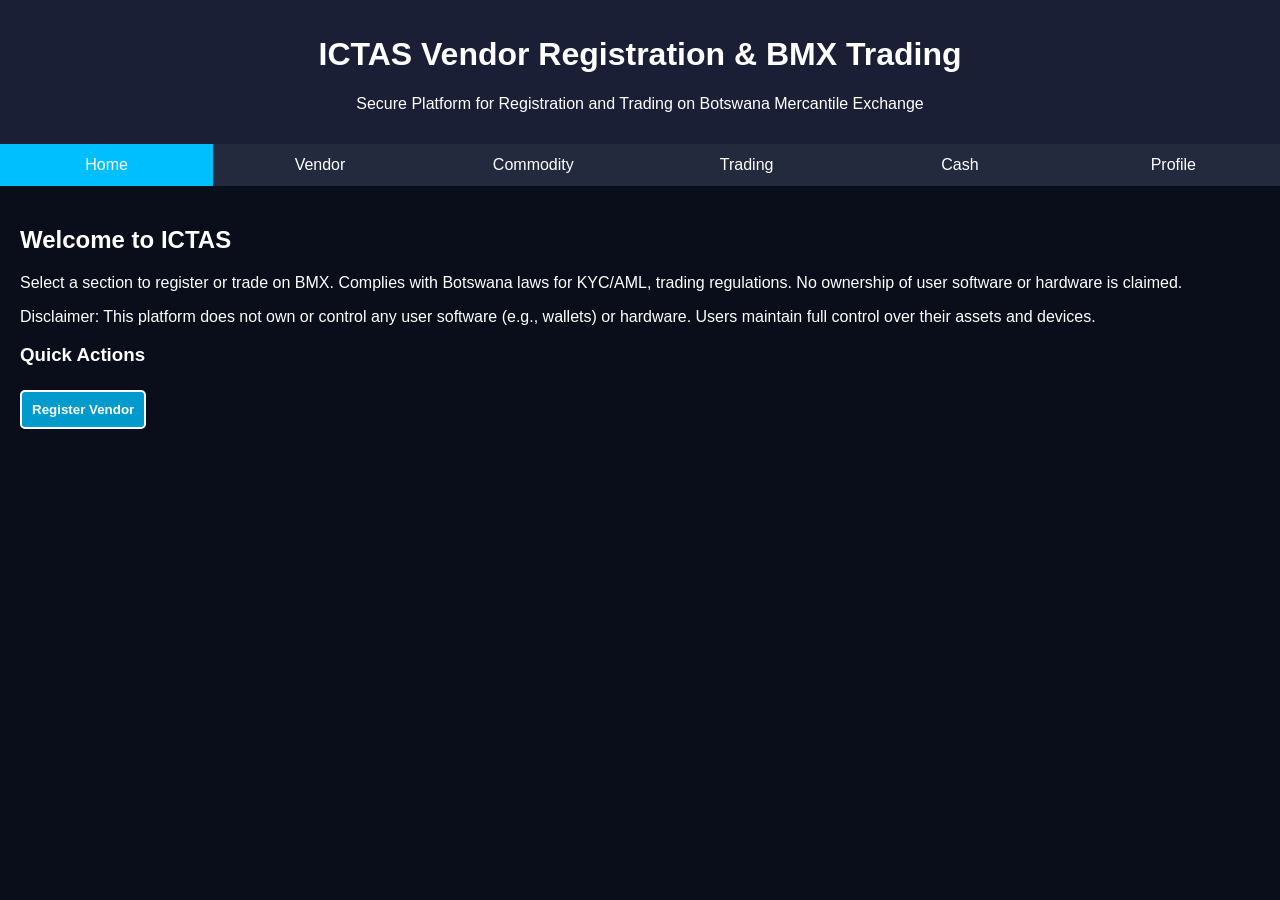
==== index.html @ 0dfdc039 "Add files via upload Uploading initial ICTAS-A website files" ====
<!-- index.html (Home Page) -->
<!DOCTYPE html>
<html lang="en">
<head>
    <meta charset="UTF-8">
    <meta name="viewport" content="width=device-width, initial-scale=1.0">
    <title>ICTAS Vendor Registration & BMX Trading - Home</title>
    <style>
        body { 
            font-family: Arial, sans-serif; 
            margin: 0; 
            padding: 0; 
            background-color: #0A0E1A;
            color: #FFFFFF;
        }
        header { 
            background-color: #1A1F36; 
            color: #FFFFFF; 
            padding: 15px; 
            text-align: center; 
            box-shadow: 0 2px 4px rgba(0,0,0,0.2);
        }
        nav { 
            display: flex; 
            justify-content: space-around; 
            background-color: #242A3D; 
            color: #FFFFFF; 
        }
        nav a { 
            color: #FFFFFF; 
            text-decoration: none; 
            padding: 12px; 
            flex: 1; 
            text-align: center; 
            transition: background-color 0.3s;
        }
        nav a:hover { background-color: #3A425C; }
        nav a.active { background-color: #00BFFF; }
        section { 
            padding: 20px; 
        }
        .widget { 
            background-color: #1A1F36; 
            border: 1px solid #3A425C; 
            padding: 15px; 
            margin: 15px 0; 
            border-radius: 8px; 
            box-shadow: 0 4px 8px rgba(0,0,0,0.1);
        }
        button { 
            background-color: #009ACD; /* Darker blue shade */
            color: #FFFFFF; 
            border: 2px solid #FFFFFF; /* White frame */
            cursor: pointer; 
            font-weight: bold; 
            transition: background-color 0.3s, transform 0.1s;
            padding: 10px;
            margin: 5px 0;
            width: auto;
            border-radius: 5px;
        }
        button:hover { background-color: #007B9A; /* Even darker on hover */
        }
        button:active { transform: scale(0.98); }
        footer { 
            background-color: #1A1F36; 
            color: #FFFFFF; 
            text-align: center; 
            padding: 10px; 
            position: fixed; 
            bottom: 0; 
            width: 100%; 
        }
        p, h1, h2, h3, ul, li, a { color: #FFFFFF; }
    </style>
    <script>
        function toggleWidget(id) {
            const el = document.getElementById(id);
            el.style.display = el.style.display === 'none' ? 'block' : 'none';
        }
    </script>
</head>
<body>

    <header>
        <h1>ICTAS Vendor Registration & BMX Trading</h1>
        <p>Secure Platform for Registration and Trading on Botswana Mercantile Exchange</p>
    </header>

    <nav>
        <a href="index.html" class="active">Home</a>
        <a href="vendor.html">Vendor</a>
        <a href="commodity.html">Commodity</a>
        <a href="trading.html">Trading</a>
        <a href="cash.html">Cash</a>
        <a href="profile.html">Profile</a>
    </nav>

    <section>
        <h2>Welcome to ICTAS</h2>
        <p>Select a section to register or trade on BMX. Complies with Botswana laws for KYC/AML, trading regulations. No ownership of user software or hardware is claimed.</p>
        <p>Disclaimer: This platform does not own or control any user software (e.g., wallets) or hardware. Users maintain full control over their assets and devices.</p>
        
        <!-- Quick Actions as buttons linking to separate pages -->
        <h3>Quick Actions</h3>
        <button onclick="window.location.href='vendor.html'">Register Vendor</button>
        <button onclick
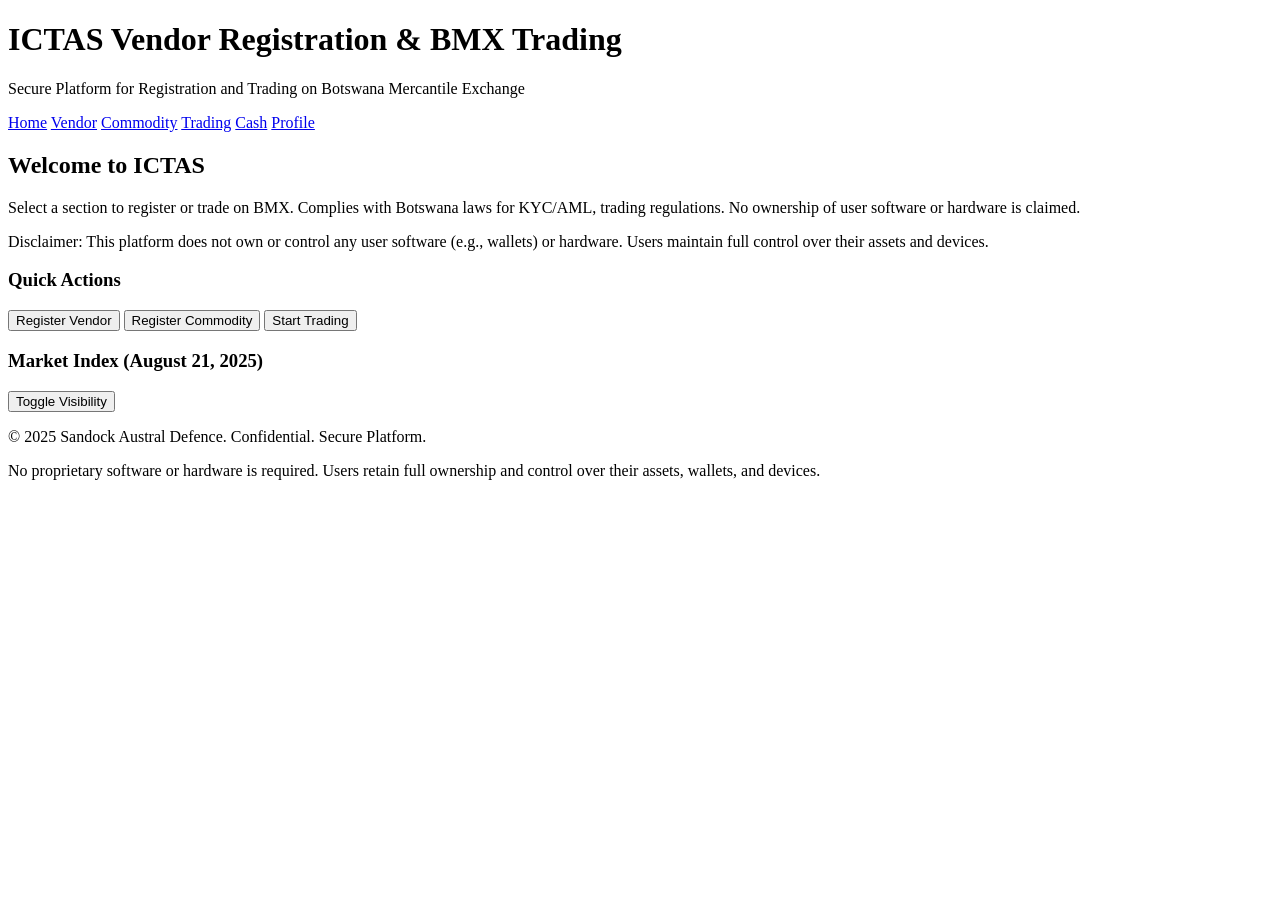
==== commit c54be07a: "Update index.html" ====
--- a/index.html
+++ b/index.html
@@ -1,107 +1,77 @@
-<!-- index.html (Home Page) -->
 <!DOCTYPE html>
 <html lang="en">
 <head>
     <meta charset="UTF-8">
-    <meta name="viewport" content="width=device-width, initial-scale=1.0">
-    <title>ICTAS Vendor Registration & BMX Trading - Home</title>
-    <style>
-        body { 
-            font-family: Arial, sans-serif; 
-            margin: 0; 
-            padding: 0; 
-            background-color: #0A0E1A;
-            color: #FFFFFF;
-        }
-        header { 
-            background-color: #1A1F36; 
-            color: #FFFFFF; 
-            padding: 15px; 
-            text-align: center; 
-            box-shadow: 0 2px 4px rgba(0,0,0,0.2);
-        }
-        nav { 
-            display: flex; 
-            justify-content: space-around; 
-            background-color: #242A3D; 
-            color: #FFFFFF; 
-        }
-        nav a { 
-            color: #FFFFFF; 
-            text-decoration: none; 
-            padding: 12px; 
-            flex: 1; 
-            text-align: center; 
-            transition: background-color 0.3s;
-        }
-        nav a:hover { background-color: #3A425C; }
-        nav a.active { background-color: #00BFFF; }
-        section { 
-            padding: 20px; 
-        }
-        .widget { 
-            background-color: #1A1F36; 
-            border: 1px solid #3A425C; 
-            padding: 15px; 
-            margin: 15px 0; 
-            border-radius: 8px; 
-            box-shadow: 0 4px 8px rgba(0,0,0,0.1);
-        }
-        button { 
-            background-color: #009ACD; /* Darker blue shade */
-            color: #FFFFFF; 
-            border: 2px solid #FFFFFF; /* White frame */
-            cursor: pointer; 
-            font-weight: bold; 
-            transition: background-color 0.3s, transform 0.1s;
-            padding: 10px;
-            margin: 5px 0;
-            width: auto;
-            border-radius: 5px;
-        }
-        button:hover { background-color: #007B9A; /* Even darker on hover */
-        }
-        button:active { transform: scale(0.98); }
-        footer { 
-            background-color: #1A1F36; 
-            color: #FFFFFF; 
-            text-align: center; 
-            padding: 10px; 
-            position: fixed; 
-            bottom: 0; 
-            width: 100%; 
-        }
-        p, h1, h2, h3, ul, li, a { color: #FFFFFF; }
-    </style>
-    <script>
-        function toggleWidget(id) {
-            const el = document.getElementById(id);
-            el.style.display = el.style.display === 'none' ? 'block' : 'none';
-        }
-    </script>
+    <title>ICTAS Vendor Registration & BMX Trading</title>
+    <link rel="stylesheet" href="styles.css"> <!-- Optional shared CSS -->
 </head>
 <body>
-
     <header>
         <h1>ICTAS Vendor Registration & BMX Trading</h1>
         <p>Secure Platform for Registration and Trading on Botswana Mercantile Exchange</p>
     </header>
-
     <nav>
-        <a href="index.html" class="active">Home</a>
+        <a href="index.html">Home</a>
         <a href="vendor.html">Vendor</a>
         <a href="commodity.html">Commodity</a>
         <a href="trading.html">Trading</a>
         <a href="cash.html">Cash</a>
         <a href="profile.html">Profile</a>
     </nav>
-
-    <section>
+    <main>
         <h2>Welcome to ICTAS</h2>
         <p>Select a section to register or trade on BMX. Complies with Botswana laws for KYC/AML, trading regulations. No ownership of user software or hardware is claimed.</p>
         <p>Disclaimer: This platform does not own or control any user software (e.g., wallets) or hardware. Users maintain full control over their assets and devices.</p>
-        
-        <!-- Quick Actions as buttons linking to separate pages -->
-        <h3>Quick Actions</h3>
-        <button onclick="window.location.href='vendor.html'">Register Vendor</button>
-        <button onclick+        <section>
+            <h3>Quick Actions</h3>
+            <button id="registerVendor">Register Vendor</button>
+            <button id="registerCommodity">Register Commodity</button>
+            <button id="startTrading">Start Trading</button>
+        </section>
+        <section>
+            <h3>Market Index (August 21, 2025)</h3>
+            <button id="toggleIndex">Toggle Visibility</button>
+            <div id="marketIndex" style="display: none;">
+                <table>
+                    <thead><tr><th>Commodity</th><th>Price (BWP)</th></tr></thead>
+                    <tbody id="indexBody"></tbody>
+                </table>
+            </div>
+        </section>
+    </main>
+    <footer>
+        <p>© 2025 Sandock Austral Defence. Confidential. Secure Platform.</p>
+        <p>No proprietary software or hardware is required. Users retain full ownership and control over their assets, wallets, and devices.</p>
+    </footer>
+    <script>
+        // Quick Actions
+        document.getElementById('registerVendor').addEventListener('click', () => window.location.href = 'vendor.html');
+        document.getElementById('registerCommodity').addEventListener('click', () => {
+            if (!localStorage.getItem('user')) alert('Please register/login first.');
+            else window.location.href = 'commodity.html';
+        });
+        document.getElementById('startTrading').addEventListener('click', () => {
+            if (!localStorage.getItem('user')) alert('Please register/login first.');
+            else window.location.href = 'trading.html';
+        });
+
+        // Market Index
+        const commodities = ['Beef', 'Copper', 'Wheat/Maize'];
+        function updateIndex() {
+            const body = document.getElementById('indexBody');
+            body.innerHTML = '';
+            commodities.forEach(com => {
+                const price = (Math.random() * 50 + 40).toFixed(2); // Mock price
+                body.innerHTML += `<tr><td>${com}</td><td>${price}</td></tr>`;
+            });
+        }
+        updateIndex();
+        setInterval(updateIndex, 5000); // Update every 5s
+
+        document.getElementById('toggleIndex').addEventListener('click', () => {
+            const div = document.getElementById('marketIndex');
+            div.style.display = div.style.display === 'none' ? 'block' : 'none';
+        });
+    </script>
+</body>
+</html>
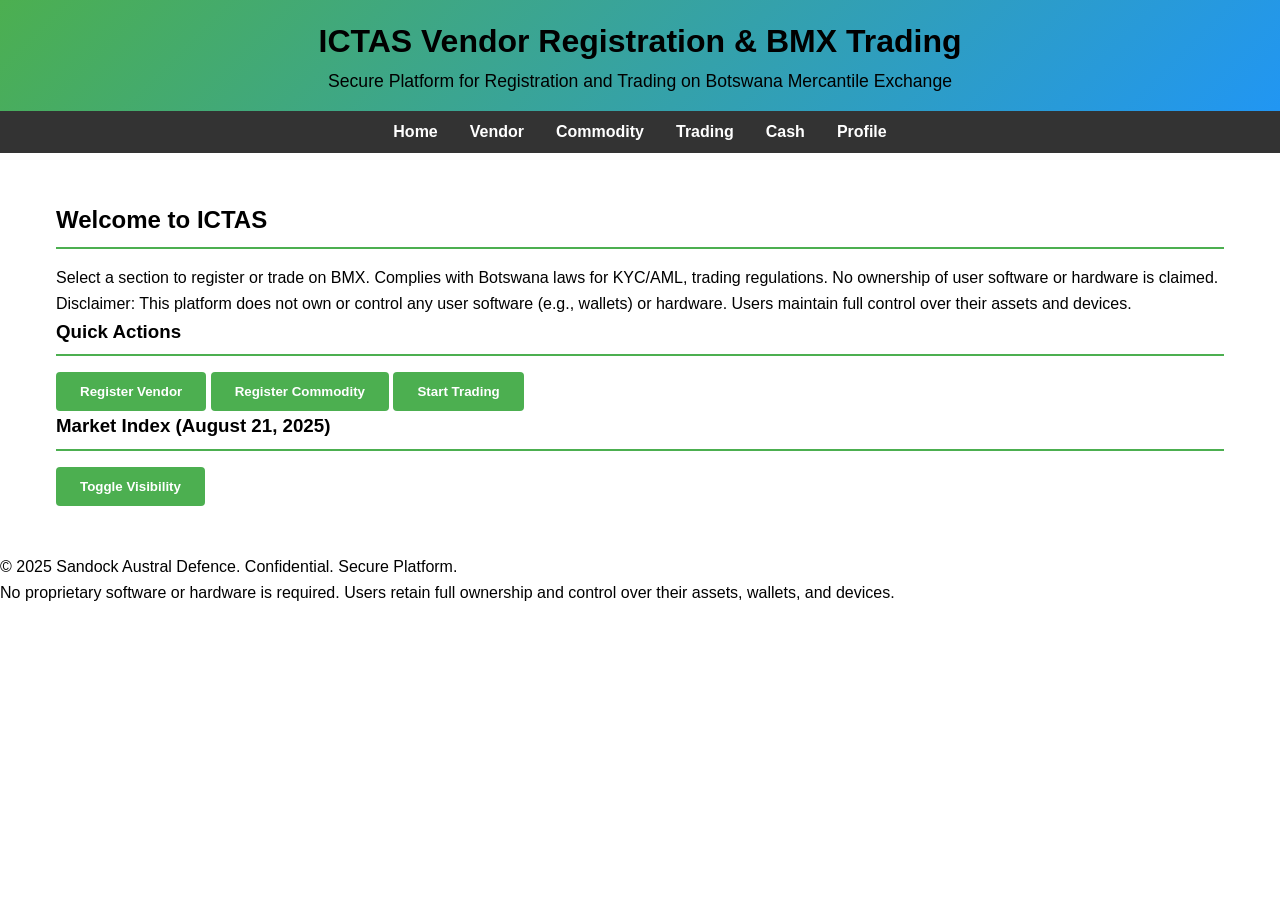
==== commit cf42aece: "Update index.html" ====
--- a/index.html
+++ b/index.html
@@ -4,7 +4,7 @@
     <meta charset="UTF-8">
     <title>ICTAS Vendor Registration & BMX Trading</title>
     <link rel="stylesheet" href="styles.css"> <!-- Optional shared CSS -->
-</head>
+</head><link rel="stylesheet" href="styles.css">
 <body>
     <header>
         <h1>ICTAS Vendor Registration & BMX Trading</h1>
@@ -75,3 +75,4 @@
     </script>
 </body>
 </html>
+
--- a/styles.css
+++ b/styles.css
@@ -0,0 +1,216 @@
+/* Reset and Base Styles */
+* {
+    margin: 0;
+    padding: 0;
+    box-sizing: border-box;
+}
+
+body {
+    font-family: -apple-system, BlinkMacSystemFont, 'Segoe UI', Roboto, Oxygen, Ubuntu, Cantarell, sans-serif;
+    line-height: 1.6;
+    transition: background-color 0.3s, color 0.3s;
+}
+
+.dark {
+    background-color: #1e1e1e;
+    color: #ffffff;
+}
+
+.light {
+    background-color: #ffffff;
+    color: #333333;
+}
+
+/* Header */
+header {
+    background: linear-gradient(135deg, #4CAF50, #2196F3); /* Gradient accent */
+    padding: 1rem;
+    text-align: center;
+    box-shadow: 0 2px 4px rgba(0, 0, 0, 0.1);
+}
+
+header h1 {
+    font-size: 2rem;
+}
+
+header p {
+    font-size: 1.1rem;
+}
+
+/* Navigation */
+nav {
+    display: flex;
+    justify-content: center;
+    background-color: #333333; /* Dark nav for both themes */
+    padding: 0.5rem;
+}
+
+nav a {
+    color: #ffffff;
+    text-decoration: none;
+    margin: 0 1rem;
+    font-weight: bold;
+    transition: color 0.3s;
+}
+
+nav a:hover {
+    color: #4CAF50;
+}
+
+/* Main Content */
+main {
+    max-width: 1200px;
+    margin: 2rem auto;
+    padding: 1rem;
+}
+
+h2, h3 {
+    margin-bottom: 1rem;
+    border-bottom: 2px solid #4CAF50;
+    padding-bottom: 0.5rem;
+}
+
+/* Forms */
+form {
+    display: flex;
+    flex-direction: column;
+    gap: 1rem;
+    background: rgba(255, 255, 255, 0.1); /* Semi-transparent for dark mode */
+    padding: 1.5rem;
+    border-radius: 8px;
+    box-shadow: 0 4px 8px rgba(0, 0, 0, 0.2);
+}
+
+label {
+    display: flex;
+    flex-direction: column;
+    font-weight: bold;
+}
+
+input, select, textarea {
+    padding: 0.75rem;
+    border: 1px solid #ccc;
+    border-radius: 4px;
+    background: inherit;
+    color: inherit;
+    transition: border-color 0.3s;
+}
+
+input:focus, select:focus, textarea:focus {
+    border-color: #4CAF50;
+    outline: none;
+}
+
+button {
+    padding: 0.75rem 1.5rem;
+    background-color: #4CAF50;
+    color: #ffffff;
+    border: none;
+    border-radius: 4px;
+    cursor: pointer;
+    transition: background-color 0.3s, transform 0.1s;
+    font-weight: bold;
+}
+
+button:hover {
+    background-color: #45a049;
+    transform: translateY(-2px);
+}
+
+button:active {
+    transform: translateY(0);
+}
+
+/* Tables */
+table {
+    width: 100%;
+    border-collapse: collapse;
+    margin-bottom: 1rem;
+}
+
+th, td {
+    padding: 0.75rem;
+    text-align: left;
+    border: 1px solid #ddd;
+}
+
+th {
+    background-color: #4CAF50;
+    color: #ffffff;
+}
+
+tr:nth-child(even) {
+    background-color: rgba(255, 255, 255, 0.05); /* Zebra stripes */
+}
+
+/* Light Theme Overrides */
+.light header {
+    background: linear-gradient(135deg, #2196F3, #4CAF50);
+}
+
+.light nav {
+    background-color: #f0f0f0;
+}
+
+.light nav a {
+    color: #333333;
+}
+
+.light nav a:hover {
+    color: #2196F3;
+}
+
+.light form {
+    background: rgba(0, 0, 0, 0.05);
+}
+
+.light th {
+    background-color: #2196F3;
+}
+
+.light button {
+    background-color: #2196F3;
+}
+
+.light button:hover {
+    background-color: #1e88e5;
+}
+
+.light tr:nth-child(even) {
+    background-color: #f9f9f9;
+}
+
+/* Responsive Design */
+@media (max-width: 768px) {
+    nav {
+        flex-direction: column;
+    }
+
+    nav a {
+        margin: 0.5rem 0;
+    }
+
+    form {
+        padding: 1rem;
+    }
+}
+
+/* Icons (assuming Font Awesome linked) */
+button i {
+    margin-right: 0.5rem;
+}
+
+/* Specific Elements */
+#getLocation, #connectWallet, #initiateSettlement {
+    background-color: #FFC107; /* Yellow accent for special buttons */
+    color: #333333;
+}
+
+#getLocation:hover, #connectWallet:hover, #initiateSettlement:hover {
+    background-color: #FFB300;
+}
+
+#walletAddress {
+    color: #4CAF50;
+    font-weight: bold;
+}
--- a/styles.css
+++ b/styles.css
@@ -0,0 +1,216 @@
+/* Reset and Base Styles */
+* {
+    margin: 0;
+    padding: 0;
+    box-sizing: border-box;
+}
+
+body {
+    font-family: -apple-system, BlinkMacSystemFont, 'Segoe UI', Roboto, Oxygen, Ubuntu, Cantarell, sans-serif;
+    line-height: 1.6;
+    transition: background-color 0.3s, color 0.3s;
+}
+
+.dark {
+    background-color: #1e1e1e;
+    color: #ffffff;
+}
+
+.light {
+    background-color: #ffffff;
+    color: #333333;
+}
+
+/* Header */
+header {
+    background: linear-gradient(135deg, #4CAF50, #2196F3); /* Gradient accent */
+    padding: 1rem;
+    text-align: center;
+    box-shadow: 0 2px 4px rgba(0, 0, 0, 0.1);
+}
+
+header h1 {
+    font-size: 2rem;
+}
+
+header p {
+    font-size: 1.1rem;
+}
+
+/* Navigation */
+nav {
+    display: flex;
+    justify-content: center;
+    background-color: #333333; /* Dark nav for both themes */
+    padding: 0.5rem;
+}
+
+nav a {
+    color: #ffffff;
+    text-decoration: none;
+    margin: 0 1rem;
+    font-weight: bold;
+    transition: color 0.3s;
+}
+
+nav a:hover {
+    color: #4CAF50;
+}
+
+/* Main Content */
+main {
+    max-width: 1200px;
+    margin: 2rem auto;
+    padding: 1rem;
+}
+
+h2, h3 {
+    margin-bottom: 1rem;
+    border-bottom: 2px solid #4CAF50;
+    padding-bottom: 0.5rem;
+}
+
+/* Forms */
+form {
+    display: flex;
+    flex-direction: column;
+    gap: 1rem;
+    background: rgba(255, 255, 255, 0.1); /* Semi-transparent for dark mode */
+    padding: 1.5rem;
+    border-radius: 8px;
+    box-shadow: 0 4px 8px rgba(0, 0, 0, 0.2);
+}
+
+label {
+    display: flex;
+    flex-direction: column;
+    font-weight: bold;
+}
+
+input, select, textarea {
+    padding: 0.75rem;
+    border: 1px solid #ccc;
+    border-radius: 4px;
+    background: inherit;
+    color: inherit;
+    transition: border-color 0.3s;
+}
+
+input:focus, select:focus, textarea:focus {
+    border-color: #4CAF50;
+    outline: none;
+}
+
+button {
+    padding: 0.75rem 1.5rem;
+    background-color: #4CAF50;
+    color: #ffffff;
+    border: none;
+    border-radius: 4px;
+    cursor: pointer;
+    transition: background-color 0.3s, transform 0.1s;
+    font-weight: bold;
+}
+
+button:hover {
+    background-color: #45a049;
+    transform: translateY(-2px);
+}
+
+button:active {
+    transform: translateY(0);
+}
+
+/* Tables */
+table {
+    width: 100%;
+    border-collapse: collapse;
+    margin-bottom: 1rem;
+}
+
+th, td {
+    padding: 0.75rem;
+    text-align: left;
+    border: 1px solid #ddd;
+}
+
+th {
+    background-color: #4CAF50;
+    color: #ffffff;
+}
+
+tr:nth-child(even) {
+    background-color: rgba(255, 255, 255, 0.05); /* Zebra stripes */
+}
+
+/* Light Theme Overrides */
+.light header {
+    background: linear-gradient(135deg, #2196F3, #4CAF50);
+}
+
+.light nav {
+    background-color: #f0f0f0;
+}
+
+.light nav a {
+    color: #333333;
+}
+
+.light nav a:hover {
+    color: #2196F3;
+}
+
+.light form {
+    background: rgba(0, 0, 0, 0.05);
+}
+
+.light th {
+    background-color: #2196F3;
+}
+
+.light button {
+    background-color: #2196F3;
+}
+
+.light button:hover {
+    background-color: #1e88e5;
+}
+
+.light tr:nth-child(even) {
+    background-color: #f9f9f9;
+}
+
+/* Responsive Design */
+@media (max-width: 768px) {
+    nav {
+        flex-direction: column;
+    }
+
+    nav a {
+        margin: 0.5rem 0;
+    }
+
+    form {
+        padding: 1rem;
+    }
+}
+
+/* Icons (assuming Font Awesome linked) */
+button i {
+    margin-right: 0.5rem;
+}
+
+/* Specific Elements */
+#getLocation, #connectWallet, #initiateSettlement {
+    background-color: #FFC107; /* Yellow accent for special buttons */
+    color: #333333;
+}
+
+#getLocation:hover, #connectWallet:hover, #initiateSettlement:hover {
+    background-color: #FFB300;
+}
+
+#walletAddress {
+    color: #4CAF50;
+    font-weight: bold;
+}
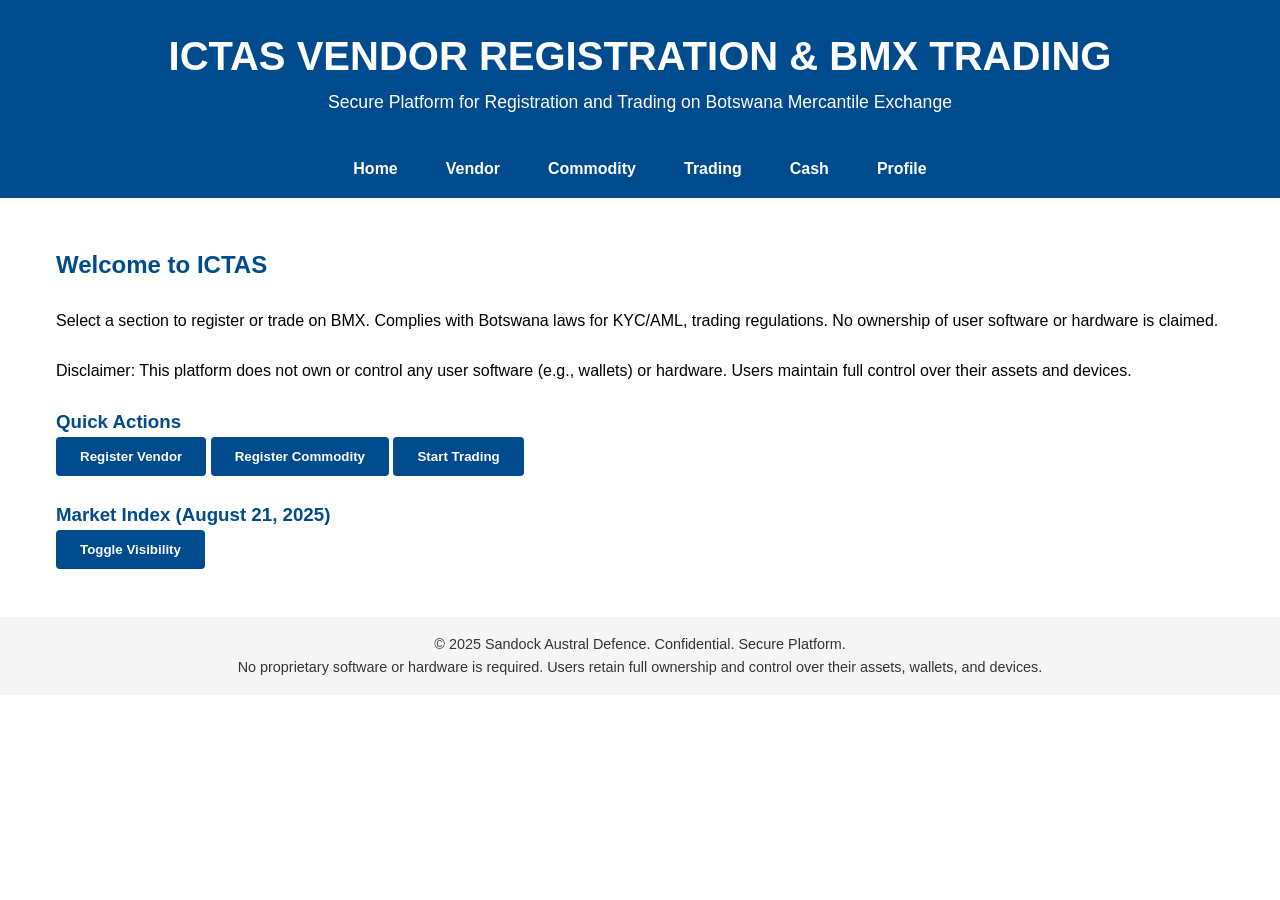
==== commit 131fbf7e: "Update index.html" ====
--- a/index.html
+++ b/index.html
@@ -5,7 +5,12 @@
     <title>ICTAS Vendor Registration & BMX Trading</title>
     <link rel="stylesheet" href="styles.css"> <!-- Optional shared CSS -->
 </head><link rel="stylesheet" href="styles.css">
-<body>
+<body><div class="cookie-banner">
+    <p>We use cookies to improve your experience and comply with privacy regulations. <a href="/cookie-policy">Learn more</a>.</p>
+    <button class="decline" onclick="localStorage.setItem('cookiesAccepted', 'necessary'); this.parentElement.style.display = 'none';">Decline</button>
+    <button class="customize">Customize</button>
+    <button onclick="localStorage.setItem('cookiesAccepted', 'all'); this.parentElement.style.display = 'none';">Accept All</button>
+</div>
     <header>
         <h1>ICTAS Vendor Registration & BMX Trading</h1>
         <p>Secure Platform for Registration and Trading on Botswana Mercantile Exchange</p>
@@ -76,3 +81,4 @@
 </body>
 </html>
 
+
--- a/styles.css
+++ b/styles.css
@@ -1,3 +1,6 @@
+/* Import Fonts (use in HTML head) */
+/* @import url('https://fonts.googleapis.com/css2?family=Open+Sans:wght@400;600;700;800&display=swap'); */
+
 /* Reset and Base Styles */
 * {
     margin: 0;
@@ -6,55 +9,63 @@
 }
 
 body {
-    font-family: -apple-system, BlinkMacSystemFont, 'Segoe UI', Roboto, Oxygen, Ubuntu, Cantarell, sans-serif;
+    font-family: 'Open Sans', Arial, Helvetica, sans-serif;
     line-height: 1.6;
-    transition: background-color 0.3s, color 0.3s;
+    transition: background-color 0.3s ease, color 0.3s ease;
 }
 
 .dark {
-    background-color: #1e1e1e;
-    color: #ffffff;
+    background-color: #f5f5f5; /* Light gray for dark mode subtlety */
+    color: #333333;
 }
 
 .light {
-    background-color: #ffffff;
+    background-color: #ffffff; /* White default for financial cleanliness */
     color: #333333;
 }
 
 /* Header */
 header {
-    background: linear-gradient(135deg, #4CAF50, #2196F3); /* Gradient accent */
-    padding: 1rem;
+    background-color: #004b8d; /* Deep corporate blue */
+    padding: 1.5rem;
     text-align: center;
+    color: #ffffff;
     box-shadow: 0 2px 4px rgba(0, 0, 0, 0.1);
 }
 
 header h1 {
-    font-size: 2rem;
+    font-size: 2.5rem;
+    font-weight: 800;
+    text-transform: uppercase;
 }
 
 header p {
     font-size: 1.1rem;
+    font-weight: 400;
 }
 
 /* Navigation */
 nav {
     display: flex;
     justify-content: center;
-    background-color: #333333; /* Dark nav for both themes */
-    padding: 0.5rem;
+    background-color: #004b8d; /* Blue nav */
+    padding: 1rem;
+    position: sticky;
+    top: 0;
+    z-index: 1000;
 }
 
 nav a {
     color: #ffffff;
     text-decoration: none;
-    margin: 0 1rem;
-    font-weight: bold;
-    transition: color 0.3s;
+    margin: 0 1.5rem;
+    font-weight: 600;
+    transition: text-decoration 0.3s ease;
 }
 
 nav a:hover {
-    color: #4CAF50;
+    text-decoration: underline;
+    color: #00a0d2; /* Light blue hover */
 }
 
 /* Main Content */
@@ -62,12 +73,31 @@
     max-width: 1200px;
     margin: 2rem auto;
     padding: 1rem;
+    display: grid;
+    gap: 1.5rem;
 }
 
 h2, h3 {
-    margin-bottom: 1rem;
-    border-bottom: 2px solid #4CAF50;
-    padding-bottom: 0.5rem;
+    font-weight: 700;
+    color: #004b8d; /* Blue headings */
+}
+
+/* Cards (for forms, sections) */
+.card {
+    background-color: #ffffff;
+    padding: 1.5rem;
+    border-radius: 4px;
+    border: 1px solid #ddd;
+    box-shadow: 0 2px 4px rgba(0, 0, 0, 0.05);
+    transition: box-shadow 0.3s ease;
+}
+
+.card:hover {
+    box-shadow: 0 4px 8px rgba(0, 0, 0, 0.1);
+}
+
+.dark .card {
+    background-color: #e0e0e0;
 }
 
 /* Forms */
@@ -75,50 +105,51 @@
     display: flex;
     flex-direction: column;
     gap: 1rem;
-    background: rgba(255, 255, 255, 0.1); /* Semi-transparent for dark mode */
-    padding: 1.5rem;
-    border-radius: 8px;
-    box-shadow: 0 4px 8px rgba(0, 0, 0, 0.2);
 }
 
 label {
     display: flex;
     flex-direction: column;
-    font-weight: bold;
+    font-weight: 600;
+    color: #333333;
 }
 
 input, select, textarea {
     padding: 0.75rem;
     border: 1px solid #ccc;
     border-radius: 4px;
-    background: inherit;
-    color: inherit;
-    transition: border-color 0.3s;
+    background: #ffffff;
+    color: #333333;
+    font-size: 1rem;
+    transition: border-color 0.3s ease;
 }
 
 input:focus, select:focus, textarea:focus {
-    border-color: #4CAF50;
-    outline: none;
-}
-
+    border-color: #004b8d; /* Blue focus */
+}
+
+/* Buttons */
 button {
     padding: 0.75rem 1.5rem;
-    background-color: #4CAF50;
+    background-color: #004b8d; /* Blue buttons */
     color: #ffffff;
     border: none;
     border-radius: 4px;
     cursor: pointer;
-    transition: background-color 0.3s, transform 0.1s;
-    font-weight: bold;
+    font-weight: 600;
+    transition: background-color 0.3s ease;
 }
 
 button:hover {
-    background-color: #45a049;
-    transform: translateY(-2px);
-}
-
-button:active {
-    transform: translateY(0);
+    background-color: #003366; /* Darker blue hover */
+}
+
+#getLocation, #connectWallet, #initiateSettlement {
+    background-color: #00a0d2; /* Light blue special */
+}
+
+#getLocation:hover, #connectWallet:hover, #initiateSettlement:hover {
+    background-color: #0080a8;
 }
 
 /* Tables */
@@ -131,53 +162,70 @@
 th, td {
     padding: 0.75rem;
     text-align: left;
-    border: 1px solid #ddd;
+    border-bottom: 1px solid #ddd;
 }
 
 th {
-    background-color: #4CAF50;
-    color: #ffffff;
-}
-
-tr:nth-child(even) {
-    background-color: rgba(255, 255, 255, 0.05); /* Zebra stripes */
-}
-
-/* Light Theme Overrides */
-.light header {
-    background: linear-gradient(135deg, #2196F3, #4CAF50);
-}
-
-.light nav {
-    background-color: #f0f0f0;
-}
-
-.light nav a {
-    color: #333333;
-}
-
-.light nav a:hover {
-    color: #2196F3;
-}
-
-.light form {
-    background: rgba(0, 0, 0, 0.05);
-}
-
-.light th {
-    background-color: #2196F3;
-}
-
-.light button {
-    background-color: #2196F3;
-}
-
-.light button:hover {
-    background-color: #1e88e5;
-}
-
-.light tr:nth-child(even) {
-    background-color: #f9f9f9;
+    background-color: #f5f5f5;
+    font-weight: 700;
+    color: #004b8d;
+}
+
+/* Cookie Banner */
+.cookie-banner {
+    position: fixed;
+    bottom: 0;
+    left: 0;
+    width: 100%;
+    background-color: #ffffff;
+    border-top: 2px solid #004b8d;
+    padding: 1rem;
+    box-shadow: 0 -2px 4px rgba(0, 0, 0, 0.1);
+    display: none; /* Shown via JS */
+    z-index: 1000;
+    font-size: 0.9rem;
+    color: #333333;
+}
+
+.cookie-banner p {
+    margin: 0 1rem 0 0;
+    flex: 1;
+}
+
+.cookie-banner button {
+    margin-left: 1rem;
+    background-color: #004b8d; /* Accept blue */
+}
+
+.cookie-banner .decline {
+    background-color: #ccc; /* Decline gray */
+    color: #333333;
+}
+
+.cookie-banner .customize {
+    background: none;
+    color: #004b8d;
+    border: 1px solid #004b8d;
+    text-decoration: underline;
+}
+
+.cookie-banner .toggles {
+    margin-top: 1rem;
+    display: flex;
+    gap: 1rem;
+}
+
+/* Light/Dark Overrides (minimal for financial site) */
+.dark header, .dark nav {
+    background-color: #003366; /* Darker blue */
+}
+
+.dark button {
+    background-color: #003366;
+}
+
+.dark button:hover {
+    background-color: #002244;
 }
 
 /* Responsive Design */
@@ -190,27 +238,26 @@
         margin: 0.5rem 0;
     }
 
-    form {
-        padding: 1rem;
-    }
-}
-
-/* Icons (assuming Font Awesome linked) */
-button i {
-    margin-right: 0.5rem;
-}
-
-/* Specific Elements */
-#getLocation, #connectWallet, #initiateSettlement {
-    background-color: #FFC107; /* Yellow accent for special buttons */
-    color: #333333;
-}
-
-#getLocation:hover, #connectWallet:hover, #initiateSettlement:hover {
-    background-color: #FFB300;
-}
-
+    .cookie-banner {
+        flex-direction: column;
+        text-align: center;
+    }
+
+    .cookie-banner button {
+        margin: 0.5rem 0;
+    }
+}
+
+/* Additional Elements */
 #walletAddress {
-    color: #4CAF50;
-    font-weight: bold;
-}
+    color: #004b8d;
+    font-weight: 600;
+}
+
+footer {
+    text-align: center;
+    padding: 1rem;
+    background-color: #f5f5f5;
+    color: #333333;
+    font-size: 0.9rem;
+}
--- a/styles.css
+++ b/styles.css
@@ -1,3 +1,6 @@
+/* Import Fonts (use in HTML head) */
+/* @import url('https://fonts.googleapis.com/css2?family=Open+Sans:wght@400;600;700;800&display=swap'); */
+
 /* Reset and Base Styles */
 * {
     margin: 0;
@@ -6,55 +9,63 @@
 }
 
 body {
-    font-family: -apple-system, BlinkMacSystemFont, 'Segoe UI', Roboto, Oxygen, Ubuntu, Cantarell, sans-serif;
+    font-family: 'Open Sans', Arial, Helvetica, sans-serif;
     line-height: 1.6;
-    transition: background-color 0.3s, color 0.3s;
+    transition: background-color 0.3s ease, color 0.3s ease;
 }
 
 .dark {
-    background-color: #1e1e1e;
-    color: #ffffff;
+    background-color: #f5f5f5; /* Light gray for dark mode subtlety */
+    color: #333333;
 }
 
 .light {
-    background-color: #ffffff;
+    background-color: #ffffff; /* White default for financial cleanliness */
     color: #333333;
 }
 
 /* Header */
 header {
-    background: linear-gradient(135deg, #4CAF50, #2196F3); /* Gradient accent */
-    padding: 1rem;
+    background-color: #004b8d; /* Deep corporate blue */
+    padding: 1.5rem;
     text-align: center;
+    color: #ffffff;
     box-shadow: 0 2px 4px rgba(0, 0, 0, 0.1);
 }
 
 header h1 {
-    font-size: 2rem;
+    font-size: 2.5rem;
+    font-weight: 800;
+    text-transform: uppercase;
 }
 
 header p {
     font-size: 1.1rem;
+    font-weight: 400;
 }
 
 /* Navigation */
 nav {
     display: flex;
     justify-content: center;
-    background-color: #333333; /* Dark nav for both themes */
-    padding: 0.5rem;
+    background-color: #004b8d; /* Blue nav */
+    padding: 1rem;
+    position: sticky;
+    top: 0;
+    z-index: 1000;
 }
 
 nav a {
     color: #ffffff;
     text-decoration: none;
-    margin: 0 1rem;
-    font-weight: bold;
-    transition: color 0.3s;
+    margin: 0 1.5rem;
+    font-weight: 600;
+    transition: text-decoration 0.3s ease;
 }
 
 nav a:hover {
-    color: #4CAF50;
+    text-decoration: underline;
+    color: #00a0d2; /* Light blue hover */
 }
 
 /* Main Content */
@@ -62,12 +73,31 @@
     max-width: 1200px;
     margin: 2rem auto;
     padding: 1rem;
+    display: grid;
+    gap: 1.5rem;
 }
 
 h2, h3 {
-    margin-bottom: 1rem;
-    border-bottom: 2px solid #4CAF50;
-    padding-bottom: 0.5rem;
+    font-weight: 700;
+    color: #004b8d; /* Blue headings */
+}
+
+/* Cards (for forms, sections) */
+.card {
+    background-color: #ffffff;
+    padding: 1.5rem;
+    border-radius: 4px;
+    border: 1px solid #ddd;
+    box-shadow: 0 2px 4px rgba(0, 0, 0, 0.05);
+    transition: box-shadow 0.3s ease;
+}
+
+.card:hover {
+    box-shadow: 0 4px 8px rgba(0, 0, 0, 0.1);
+}
+
+.dark .card {
+    background-color: #e0e0e0;
 }
 
 /* Forms */
@@ -75,50 +105,51 @@
     display: flex;
     flex-direction: column;
     gap: 1rem;
-    background: rgba(255, 255, 255, 0.1); /* Semi-transparent for dark mode */
-    padding: 1.5rem;
-    border-radius: 8px;
-    box-shadow: 0 4px 8px rgba(0, 0, 0, 0.2);
 }
 
 label {
     display: flex;
     flex-direction: column;
-    font-weight: bold;
+    font-weight: 600;
+    color: #333333;
 }
 
 input, select, textarea {
     padding: 0.75rem;
     border: 1px solid #ccc;
     border-radius: 4px;
-    background: inherit;
-    color: inherit;
-    transition: border-color 0.3s;
+    background: #ffffff;
+    color: #333333;
+    font-size: 1rem;
+    transition: border-color 0.3s ease;
 }
 
 input:focus, select:focus, textarea:focus {
-    border-color: #4CAF50;
-    outline: none;
-}
-
+    border-color: #004b8d; /* Blue focus */
+}
+
+/* Buttons */
 button {
     padding: 0.75rem 1.5rem;
-    background-color: #4CAF50;
+    background-color: #004b8d; /* Blue buttons */
     color: #ffffff;
     border: none;
     border-radius: 4px;
     cursor: pointer;
-    transition: background-color 0.3s, transform 0.1s;
-    font-weight: bold;
+    font-weight: 600;
+    transition: background-color 0.3s ease;
 }
 
 button:hover {
-    background-color: #45a049;
-    transform: translateY(-2px);
-}
-
-button:active {
-    transform: translateY(0);
+    background-color: #003366; /* Darker blue hover */
+}
+
+#getLocation, #connectWallet, #initiateSettlement {
+    background-color: #00a0d2; /* Light blue special */
+}
+
+#getLocation:hover, #connectWallet:hover, #initiateSettlement:hover {
+    background-color: #0080a8;
 }
 
 /* Tables */
@@ -131,53 +162,70 @@
 th, td {
     padding: 0.75rem;
     text-align: left;
-    border: 1px solid #ddd;
+    border-bottom: 1px solid #ddd;
 }
 
 th {
-    background-color: #4CAF50;
-    color: #ffffff;
-}
-
-tr:nth-child(even) {
-    background-color: rgba(255, 255, 255, 0.05); /* Zebra stripes */
-}
-
-/* Light Theme Overrides */
-.light header {
-    background: linear-gradient(135deg, #2196F3, #4CAF50);
-}
-
-.light nav {
-    background-color: #f0f0f0;
-}
-
-.light nav a {
-    color: #333333;
-}
-
-.light nav a:hover {
-    color: #2196F3;
-}
-
-.light form {
-    background: rgba(0, 0, 0, 0.05);
-}
-
-.light th {
-    background-color: #2196F3;
-}
-
-.light button {
-    background-color: #2196F3;
-}
-
-.light button:hover {
-    background-color: #1e88e5;
-}
-
-.light tr:nth-child(even) {
-    background-color: #f9f9f9;
+    background-color: #f5f5f5;
+    font-weight: 700;
+    color: #004b8d;
+}
+
+/* Cookie Banner */
+.cookie-banner {
+    position: fixed;
+    bottom: 0;
+    left: 0;
+    width: 100%;
+    background-color: #ffffff;
+    border-top: 2px solid #004b8d;
+    padding: 1rem;
+    box-shadow: 0 -2px 4px rgba(0, 0, 0, 0.1);
+    display: none; /* Shown via JS */
+    z-index: 1000;
+    font-size: 0.9rem;
+    color: #333333;
+}
+
+.cookie-banner p {
+    margin: 0 1rem 0 0;
+    flex: 1;
+}
+
+.cookie-banner button {
+    margin-left: 1rem;
+    background-color: #004b8d; /* Accept blue */
+}
+
+.cookie-banner .decline {
+    background-color: #ccc; /* Decline gray */
+    color: #333333;
+}
+
+.cookie-banner .customize {
+    background: none;
+    color: #004b8d;
+    border: 1px solid #004b8d;
+    text-decoration: underline;
+}
+
+.cookie-banner .toggles {
+    margin-top: 1rem;
+    display: flex;
+    gap: 1rem;
+}
+
+/* Light/Dark Overrides (minimal for financial site) */
+.dark header, .dark nav {
+    background-color: #003366; /* Darker blue */
+}
+
+.dark button {
+    background-color: #003366;
+}
+
+.dark button:hover {
+    background-color: #002244;
 }
 
 /* Responsive Design */
@@ -190,27 +238,26 @@
         margin: 0.5rem 0;
     }
 
-    form {
-        padding: 1rem;
-    }
-}
-
-/* Icons (assuming Font Awesome linked) */
-button i {
-    margin-right: 0.5rem;
-}
-
-/* Specific Elements */
-#getLocation, #connectWallet, #initiateSettlement {
-    background-color: #FFC107; /* Yellow accent for special buttons */
-    color: #333333;
-}
-
-#getLocation:hover, #connectWallet:hover, #initiateSettlement:hover {
-    background-color: #FFB300;
-}
-
+    .cookie-banner {
+        flex-direction: column;
+        text-align: center;
+    }
+
+    .cookie-banner button {
+        margin: 0.5rem 0;
+    }
+}
+
+/* Additional Elements */
 #walletAddress {
-    color: #4CAF50;
-    font-weight: bold;
-}
+    color: #004b8d;
+    font-weight: 600;
+}
+
+footer {
+    text-align: center;
+    padding: 1rem;
+    background-color: #f5f5f5;
+    color: #333333;
+    font-size: 0.9rem;
+}
